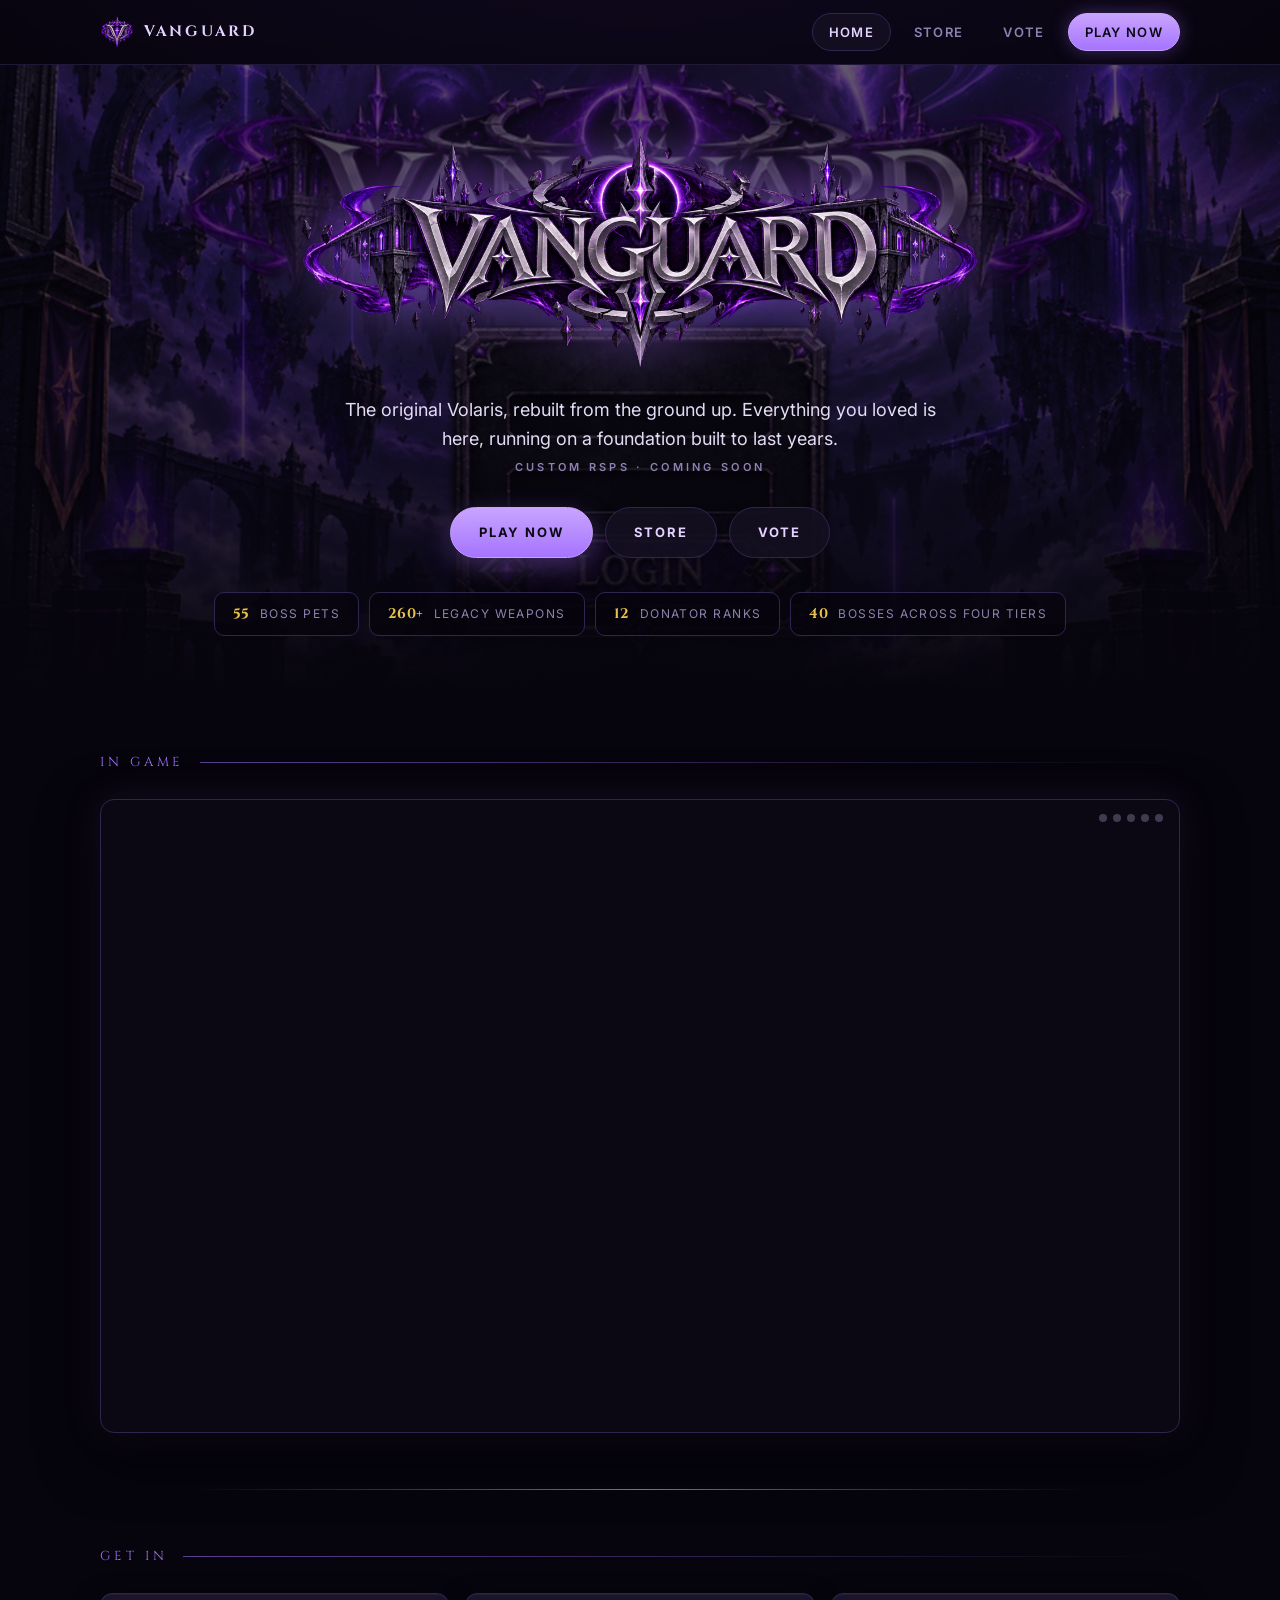
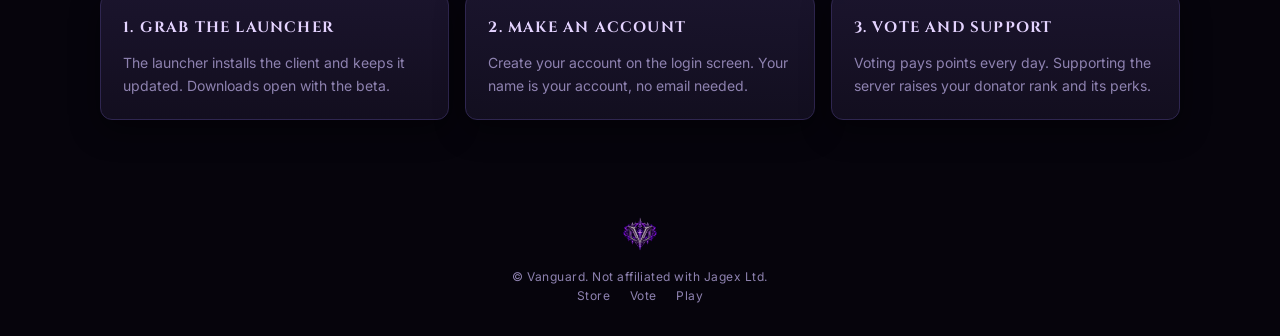
==== index.html @ 91bc28e1 "In-game slideshow on the landing page" ====
<!doctype html>
<html lang="en">
<head>
  <meta charset="utf-8">
  <meta name="viewport" content="width=device-width, initial-scale=1">
  <title>Vanguard - the original Volaris, rebuilt</title>
  <meta name="description" content="Vanguard is the original Volaris RSPS rebuilt from the ground up: the full weapon and pet roster, legacy bosses, AFK fishing, an OSRS-quality client and a living Discord.">
  <meta property="og:title" content="Vanguard RSPS">
  <meta property="og:description" content="The original Volaris, rebuilt. Same souls, same grinds, built to last.">
  <meta property="og:image" content="https://vanguardrsps.org/assets/wordmark.png">
  <meta name="theme-color" content="#06040c">
  <link rel="icon" type="image/png" sizes="32x32" href="/assets/favicon-32.png">
  <link rel="apple-touch-icon" href="/assets/favicon-180.png">
  <link rel="stylesheet" href="/assets/style.css">
</head>
<body>

<nav class="nav">
  <div class="wrap">
    <a class="brand" href="/"><img src="/assets/emblem.png" alt=""><span>Vanguard</span></a>
    <ul>
      <li><a class="active" href="/">Home</a></li>
      <li><a href="/store">Store</a></li>
      <li><a href="/vote">Vote</a></li>
      <li><a class="play" href="/play/">Play Now</a></li>
    </ul>
  </div>
</nav>

<header class="hero">
  <div class="bg"></div>
  <div class="wrap">
    <img class="wordmark" src="/assets/wordmark.png" alt="Vanguard">
    <p class="tag">The original Volaris, rebuilt from the ground up. Everything you loved is here, running on a foundation built to last years.</p>
    <div class="sub">Custom RSPS &middot; Coming soon</div>
    <div class="cta">
      <a class="btn primary" href="/play/">Play Now</a>
      <a class="btn" href="/store">Store</a>
      <a class="btn" href="/vote">Vote</a>
    </div>
    <div class="stats">
      <span class="stat"><b>55</b> Boss pets</span>
      <span class="stat"><b>260+</b> Legacy weapons</span>
      <span class="stat"><b>12</b> Donator ranks</span>
      <span class="stat"><b>40</b> Bosses across four tiers</span>
    </div>
  </div>
</header>

<section class="section">
  <div class="wrap">
    <div class="section-title">In game</div>
    <div class="show">
      <figure class="slide s1"><img src="/assets/shots/world.jpg" alt="Out in the world"><figcaption><b>Out in the world</b><span>The full Volaris roster, HD lit.</span></figcaption></figure>
      <figure class="slide s2"><img src="/assets/shots/bank.jpg" alt="The Bank of Vanguard"><figcaption><b>The Bank of Vanguard</b><span>Tabs, search, placeholders and a clean grid.</span></figcaption></figure>
      <figure class="slide s3"><img src="/assets/shots/combiner.jpg" alt="The Combiner"><figcaption><b>The Combiner</b><span>Forge upgrades and the Master Soul from parts.</span></figcaption></figure>
      <figure class="slide s4"><img src="/assets/shots/clog.jpg" alt="Collection Log"><figcaption><b>Collection Log</b><span>Every boss, key and box, tracked with rewards.</span></figcaption></figure>
      <figure class="slide s5"><img src="/assets/shots/pulse.jpg" alt="Server Pulse"><figcaption><b>Server Pulse</b><span>Live world-boss timers and online count, in game.</span></figcaption></figure>
      <div class="dots"><i class="d1"></i><i class="d2"></i><i class="d3"></i><i class="d4"></i><i class="d5"></i></div>
    </div>
  </div>
</section>

<div class="rule"></div>

<section class="section">
  <div class="wrap">
    <div class="section-title">Get in</div>
    <div class="grid">
      <div class="card"><h3>1. Grab the launcher</h3><p>The launcher installs the client and keeps it updated. Downloads open with the beta.</p></div>
      <div class="card"><h3>2. Make an account</h3><p>Create your account on the login screen. Your name is your account, no email needed.</p></div>
      <div class="card"><h3>3. Vote and support</h3><p>Voting pays points every day. Supporting the server raises your donator rank and its perks.</p></div>
    </div>
  </div>
</section>

<footer>
  <img src="/assets/emblem.png" alt="">
  <div>&copy; Vanguard. Not affiliated with Jagex Ltd.</div>
  <div><a href="/store">Store</a> <a href="/vote">Vote</a> <a href="/play/">Play</a></div>
</footer>

</body>
</html>
---- assets/style.css ----
@import url('https://fonts.googleapis.com/css2?family=Cinzel:wght@600;700;800&family=Inter:wght@400;500;600;700&display=swap');

:root {
  --bg: #06040c;
  --card: rgba(20, 16, 34, .88);
  --edge: #2f2650;
  --nebula: #a574ff;
  --nebula-dk: #5b3f92;
  --bright: #e4d3ff;
  --text: #e3dcf5;
  --dim: #8e82b0;
  --gold: #e8c24a;
  --good: #6be3a0;
  --display: 'Cinzel', Georgia, serif;
  --body: 'Inter', 'Segoe UI', sans-serif;
}
* { box-sizing: border-box; }
html { scroll-behavior: smooth; }
body {
  margin: 0; min-height: 100vh; color: var(--text); font-family: var(--body); font-size: 16px; line-height: 1.6;
  background: var(--bg) fixed;
  background-image:
    radial-gradient(1100px 500px at 50% -140px, rgba(120,70,220,.35), transparent 70%),
    radial-gradient(1px 1px at 18% 22%, rgba(255,255,255,.55) 50%, transparent 51%),
    radial-gradient(1px 1px at 72% 12%, rgba(255,255,255,.45) 50%, transparent 51%),
    radial-gradient(1px 1px at 86% 48%, rgba(255,255,255,.35) 50%, transparent 51%),
    radial-gradient(1px 1px at 30% 78%, rgba(255,255,255,.35) 50%, transparent 51%),
    radial-gradient(1px 1px at 8% 60%,  rgba(255,255,255,.3) 50%, transparent 51%),
    linear-gradient(180deg, #0c0918 0%, #06040c 45%, #06040c 100%);
}
a { color: var(--nebula); text-decoration: none; }
a:hover { color: var(--bright); }
img { max-width: 100%; height: auto; }
h1, h2, h3 { font-family: var(--display); color: var(--bright); letter-spacing: .04em; margin: 0 0 12px; }
p { margin: 0 0 14px; }
.wrap { max-width: 1120px; margin: 0 auto; padding: 0 20px; }

/* ---------- nav ---------- */
.nav {
  position: sticky; top: 0; z-index: 20; backdrop-filter: blur(10px); background: rgba(6,4,12,.72);
  border-bottom: 1px solid rgba(47,38,80,.6);
}
.nav .wrap { display: flex; align-items: center; justify-content: space-between; height: 64px; }
.nav .brand { display: flex; align-items: center; gap: 10px; font-family: var(--display); font-weight: 700; letter-spacing: .18em; color: var(--bright); font-size: 15px; text-transform: uppercase; }
.nav .brand img { width: 34px; height: 34px; }
.nav ul { list-style: none; margin: 0; padding: 0; display: flex; gap: 6px; align-items: center; }
.nav li a {
  display: inline-block; padding: 8px 16px; border-radius: 999px; font-size: 13px; font-weight: 600; letter-spacing: .1em; text-transform: uppercase;
  color: var(--dim); border: 1px solid transparent; transition: all .18s ease;
}
.nav li a:hover, .nav li a.active { color: var(--bright); border-color: var(--edge); background: rgba(20,16,34,.9); }
.nav li a.play { color: #0b0814; background: linear-gradient(180deg, #c9a4ff, #a574ff); border-color: #c9a4ff; box-shadow: 0 0 18px rgba(165,116,255,.35); }
.nav li a.play:hover { background: linear-gradient(180deg, #e4d3ff, #b58cff); box-shadow: 0 0 26px rgba(165,116,255,.6); }
.nav .burger { display: none; }

/* ---------- hero ---------- */
.hero { position: relative; overflow: hidden; text-align: center; padding: 70px 0 60px; }
.hero .bg { position: absolute; inset: 0; background: url(hero.jpg) center 35% / cover no-repeat; opacity: .55; filter: saturate(1.1); }
.hero .bg:after { content: ""; position: absolute; inset: 0; background: linear-gradient(180deg, rgba(6,4,12,.35), rgba(6,4,12,.55) 55%, var(--bg) 100%); }
.hero .wrap { position: relative; }
.hero .wordmark { max-width: min(680px, 94%); filter: drop-shadow(0 0 30px rgba(165,116,255,.55)); }
.hero .tag { margin: 18px auto 0; max-width: 620px; color: var(--text); font-size: 18px; }
.hero .sub { color: var(--dim); letter-spacing: .3em; text-transform: uppercase; font-size: 11px; font-weight: 600; margin-top: 6px; }
.cta { display: flex; gap: 12px; justify-content: center; flex-wrap: wrap; margin-top: 30px; }
.btn {
  display: inline-block; padding: 14px 28px; border-radius: 999px; font-weight: 700; font-size: 13px; letter-spacing: .14em; text-transform: uppercase;
  border: 1px solid var(--edge); color: var(--bright); background: rgba(20,16,34,.85); transition: all .18s ease;
}
.btn:hover { border-color: var(--nebula); box-shadow: 0 0 22px rgba(165,116,255,.3); transform: translateY(-1px); color: var(--bright); }
.btn.primary { color: #0b0814; background: linear-gradient(180deg, #c9a4ff, #a574ff); border-color: #c9a4ff; box-shadow: 0 8px 26px rgba(165,116,255,.35); }
.btn.primary:hover { background: linear-gradient(180deg, #e4d3ff, #b58cff); color: #0b0814; }
.btn.disabled { opacity: .5; cursor: not-allowed; pointer-events: none; }
.stats { display: flex; gap: 10px; justify-content: center; flex-wrap: wrap; margin-top: 34px; }
.stat { padding: 10px 18px; border-radius: 10px; background: rgba(6,4,12,.7); border: 1px solid var(--edge); font-size: 12px; letter-spacing: .12em; text-transform: uppercase; color: var(--dim); }
.stat b { color: var(--gold); font-family: var(--display); margin-right: 6px; font-size: 14px; letter-spacing: .02em; }

/* ---------- sections ---------- */
.section { padding: 56px 0; }
.section-title { display: flex; align-items: center; gap: 16px; margin-bottom: 26px; font-family: var(--display); font-size: 13px; letter-spacing: .3em; text-transform: uppercase; color: var(--nebula); }
.section-title:after { content: ""; flex: 1; height: 1px; background: linear-gradient(90deg, var(--nebula-dk), transparent); }
.grid { display: grid; grid-template-columns: repeat(auto-fit, minmax(240px, 1fr)); gap: 16px; }
.card {
  padding: 22px; border-radius: 12px; background: linear-gradient(180deg, rgba(28,22,48,.9), var(--card)); border: 1px solid var(--edge);
  box-shadow: 0 10px 30px rgba(0,0,0,.45), inset 0 1px 0 rgba(255,255,255,.04); transition: transform .2s ease, border-color .2s ease;
}
.card:hover { transform: translateY(-3px); border-color: var(--nebula); }
.card h3 { font-size: 15px; letter-spacing: .08em; text-transform: uppercase; }
.card p { color: var(--dim); font-size: 14px; margin: 0; }
.card .icon { width: 38px; height: 38px; border-radius: 10px; margin-bottom: 14px; display: grid; place-items: center; background: radial-gradient(circle at 50% 30%, rgba(165,116,255,.35), rgba(0,0,0,.3) 70%); border: 1px solid var(--edge); color: var(--bright); font-family: var(--display); font-weight: 700; }
.rule { height: 1px; max-width: 900px; margin: 0 auto; background: linear-gradient(90deg, transparent, var(--nebula-dk) 30%, var(--nebula) 50%, var(--nebula-dk) 70%, transparent); opacity: .8; }

/* ---------- panels (play page) ---------- */
.panel { padding: 34px; border-radius: 14px; background: linear-gradient(180deg, rgba(28,22,48,.92), var(--card)); border: 1px solid var(--edge); box-shadow: 0 16px 40px rgba(0,0,0,.5); }
.panel h2 { font-size: 22px; }
.steps { display: grid; grid-template-columns: repeat(auto-fit, minmax(200px, 1fr)); gap: 14px; margin: 22px 0; }
.step { padding: 16px; border-radius: 10px; background: rgba(0,0,0,.3); border: 1px solid var(--edge); }
.step b { display: block; font-family: var(--display); color: var(--nebula); letter-spacing: .2em; font-size: 12px; margin-bottom: 6px; }
.step span { color: var(--dim); font-size: 14px; }
.notice { display: inline-flex; align-items: center; gap: 10px; padding: 10px 16px; border-radius: 999px; background: rgba(232,194,74,.1); border: 1px solid rgba(232,194,74,.4); color: var(--gold); font-size: 13px; letter-spacing: .06em; }
.req { color: var(--dim); font-size: 13px; }
.req li { margin-bottom: 4px; }

/* ---------- footer ---------- */
footer { padding: 40px 0 30px; text-align: center; color: var(--dim); font-size: 12px; letter-spacing: .04em; }
footer img { width: 36px; height: 36px; opacity: .85; margin-bottom: 10px; }
footer a { color: var(--dim); margin: 0 8px; }
footer a:hover { color: var(--bright); }

@media (max-width: 720px) {
  .nav ul { gap: 2px; }
  .nav li a { padding: 8px 10px; font-size: 11px; }
  .nav .brand span { display: none; }
  .hero { padding: 44px 0 40px; }
  .panel { padding: 22px; }
}

/* ---------- slideshow (CSS only: no scripts run on this site) ---------- */
.show { position: relative; aspect-ratio: 16 / 9.4; max-height: 640px; border-radius: 14px; overflow: hidden; border: 1px solid var(--edge); background: #0b0814; box-shadow: 0 20px 60px rgba(0,0,0,.6), 0 0 40px rgba(165,116,255,.12); }
.show .slide { position: absolute; inset: 0; margin: 0; opacity: 0; animation: vgfade 25s infinite; }
.show .slide img { width: 100%; height: 100%; object-fit: contain; background: radial-gradient(circle at 50% 40%, rgba(91,63,146,.35), #0b0814 70%); }
.show .slide.s5 img { object-fit: contain; }
.show figcaption { position: absolute; left: 0; right: 0; bottom: 0; padding: 26px 24px 18px; background: linear-gradient(180deg, transparent, rgba(6,4,12,.92)); }
.show figcaption b { display: block; font-family: var(--display); font-size: 16px; letter-spacing: .08em; text-transform: uppercase; color: var(--bright); }
.show figcaption span { color: var(--dim); font-size: 13px; }
.show .slide.s1 { animation-delay: 0s; }
.show .slide.s2 { animation-delay: 5s; }
.show .slide.s3 { animation-delay: 10s; }
.show .slide.s4 { animation-delay: 15s; }
.show .slide.s5 { animation-delay: 20s; }

.show .dots { position: absolute; right: 16px; top: 14px; display: flex; gap: 6px; }
.show .dots i { width: 8px; height: 8px; border-radius: 50%; background: rgba(228,211,255,.25); animation: vgdot 25s infinite; }
.show .dots i.d1 { animation-delay: 0s; }
.show .dots i.d2 { animation-delay: 5s; }
.show .dots i.d3 { animation-delay: 10s; }
.show .dots i.d4 { animation-delay: 15s; }
.show .dots i.d5 { animation-delay: 20s; }

@keyframes vgfade { 0% { opacity: 0 } 3% { opacity: 1 } 20.00% { opacity: 1 } 23.00% { opacity: 0 } 100% { opacity: 0 } }
@keyframes vgdot { 0% { background: var(--nebula); box-shadow: 0 0 8px var(--nebula) } 20.00% { background: var(--nebula) } 20.50% { background: rgba(228,211,255,.25); box-shadow: none } 100% { background: rgba(228,211,255,.25) } }
@media (max-width: 720px) { .show { aspect-ratio: 4 / 3; } .show figcaption { padding: 18px 14px 12px; } }
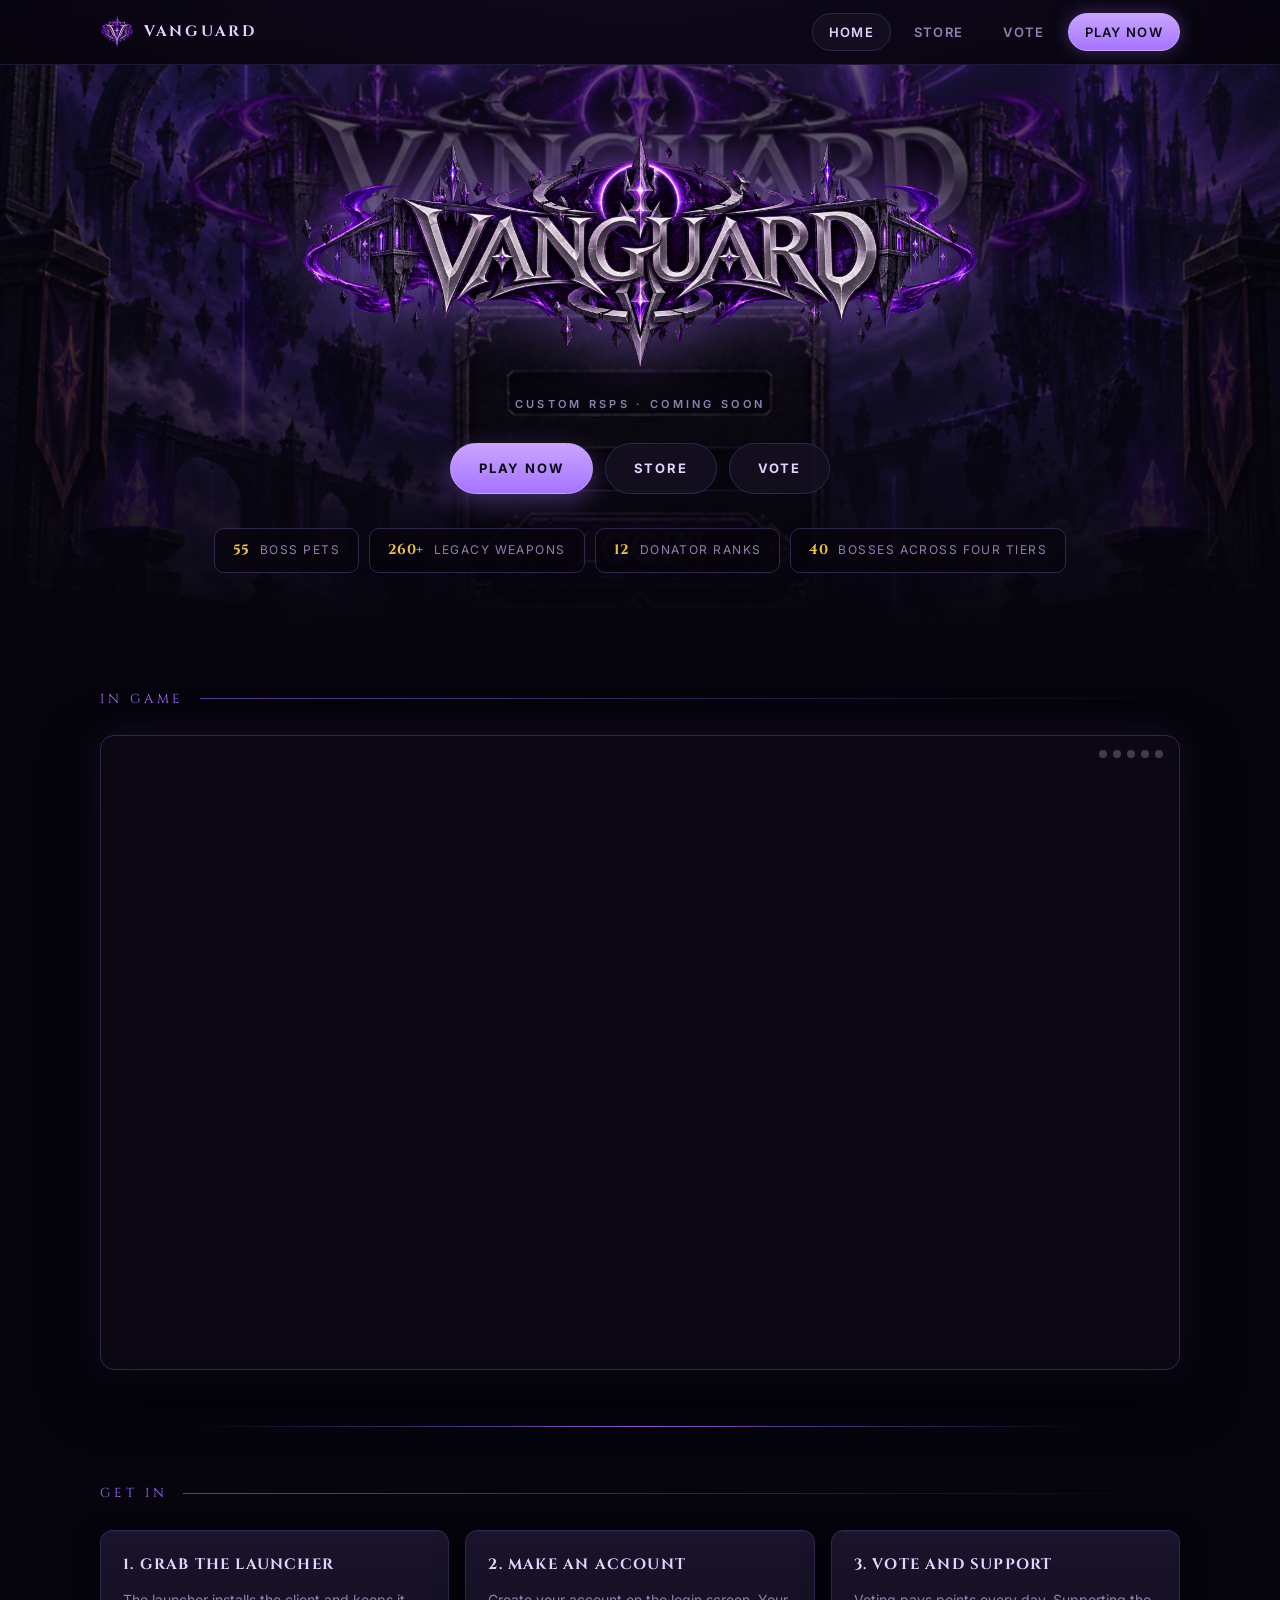
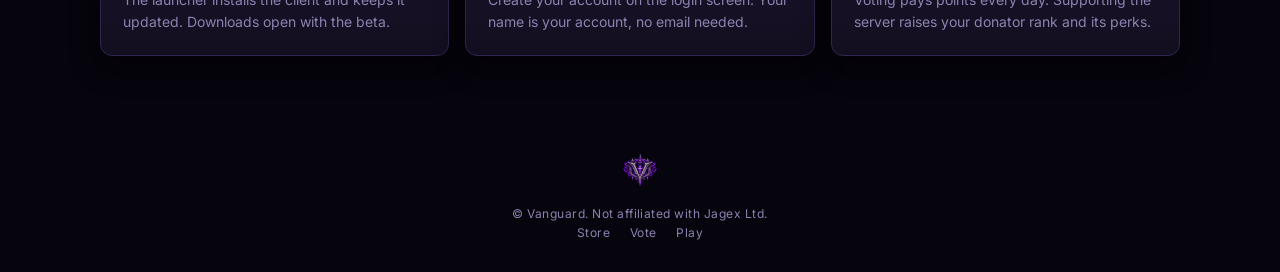
==== commit 5f8cb035: "Drop hero tagline" ====
--- a/index.html
+++ b/index.html
@@ -31,8 +31,7 @@
   <div class="bg"></div>
   <div class="wrap">
     <img class="wordmark" src="/assets/wordmark.png" alt="Vanguard">
-    <p class="tag">The original Volaris, rebuilt from the ground up. Everything you loved is here, running on a foundation built to last years.</p>
-    <div class="sub">Custom RSPS &middot; Coming soon</div>
+    <div class="sub" style="margin-top:18px">Custom RSPS &middot; Coming soon</div>
     <div class="cta">
       <a class="btn primary" href="/play/">Play Now</a>
       <a class="btn" href="/store">Store</a>
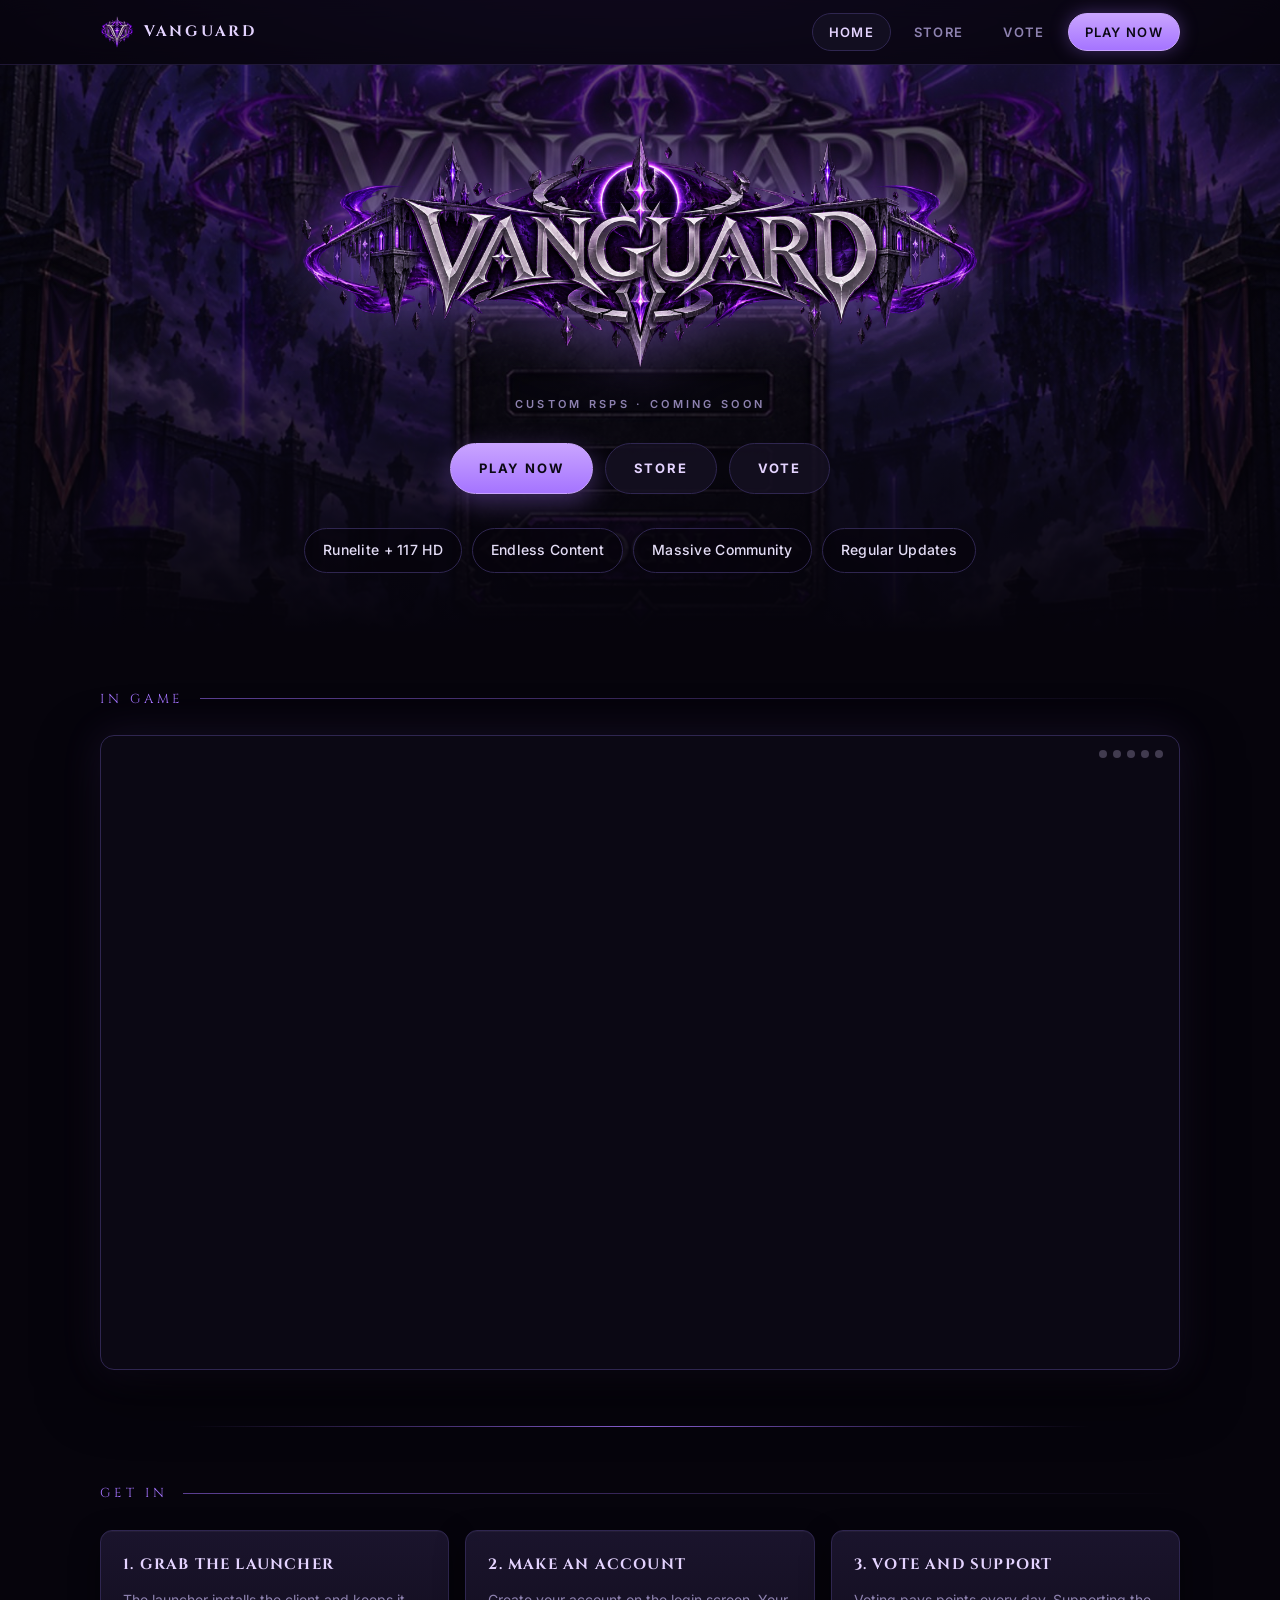
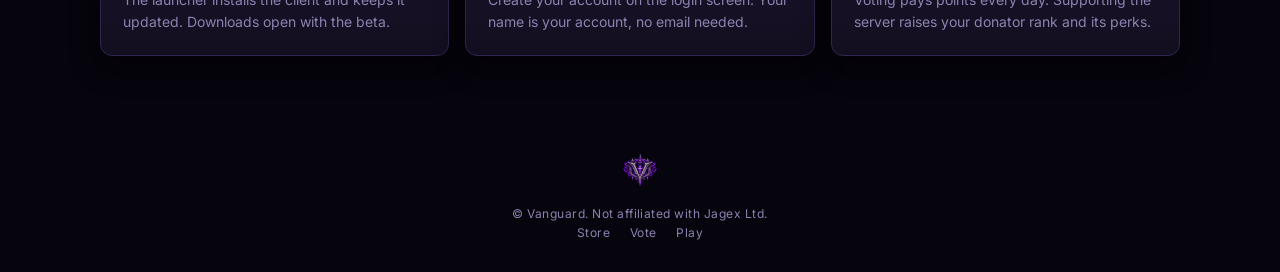
==== commit 4129bee2: "Hero tags" ====
--- a/index.html
+++ b/index.html
@@ -38,10 +38,10 @@
       <a class="btn" href="/vote">Vote</a>
     </div>
     <div class="stats">
-      <span class="stat"><b>55</b> Boss pets</span>
-      <span class="stat"><b>260+</b> Legacy weapons</span>
-      <span class="stat"><b>12</b> Donator ranks</span>
-      <span class="stat"><b>40</b> Bosses across four tiers</span>
+      <span class="stat">Runelite + 117 HD</span>
+      <span class="stat">Endless Content</span>
+      <span class="stat">Massive Community</span>
+      <span class="stat">Regular Updates</span>
     </div>
   </div>
 </header>
--- a/assets/style.css
+++ b/assets/style.css
@@ -71,7 +71,7 @@
 .btn.primary:hover { background: linear-gradient(180deg, #e4d3ff, #b58cff); color: #0b0814; }
 .btn.disabled { opacity: .5; cursor: not-allowed; pointer-events: none; }
 .stats { display: flex; gap: 10px; justify-content: center; flex-wrap: wrap; margin-top: 34px; }
-.stat { padding: 10px 18px; border-radius: 10px; background: rgba(6,4,12,.7); border: 1px solid var(--edge); font-size: 12px; letter-spacing: .12em; text-transform: uppercase; color: var(--dim); }
+.stat { padding: 10px 18px; border-radius: 999px; background: rgba(6,4,12,.7); border: 1px solid var(--edge); font-size: 12px; letter-spacing: .12em; text-transform: none; color: var(--text); font-size: 14px; letter-spacing: .02em; font-weight: 500; }
 .stat b { color: var(--gold); font-family: var(--display); margin-right: 6px; font-size: 14px; letter-spacing: .02em; }
 
 /* ---------- sections ---------- */
